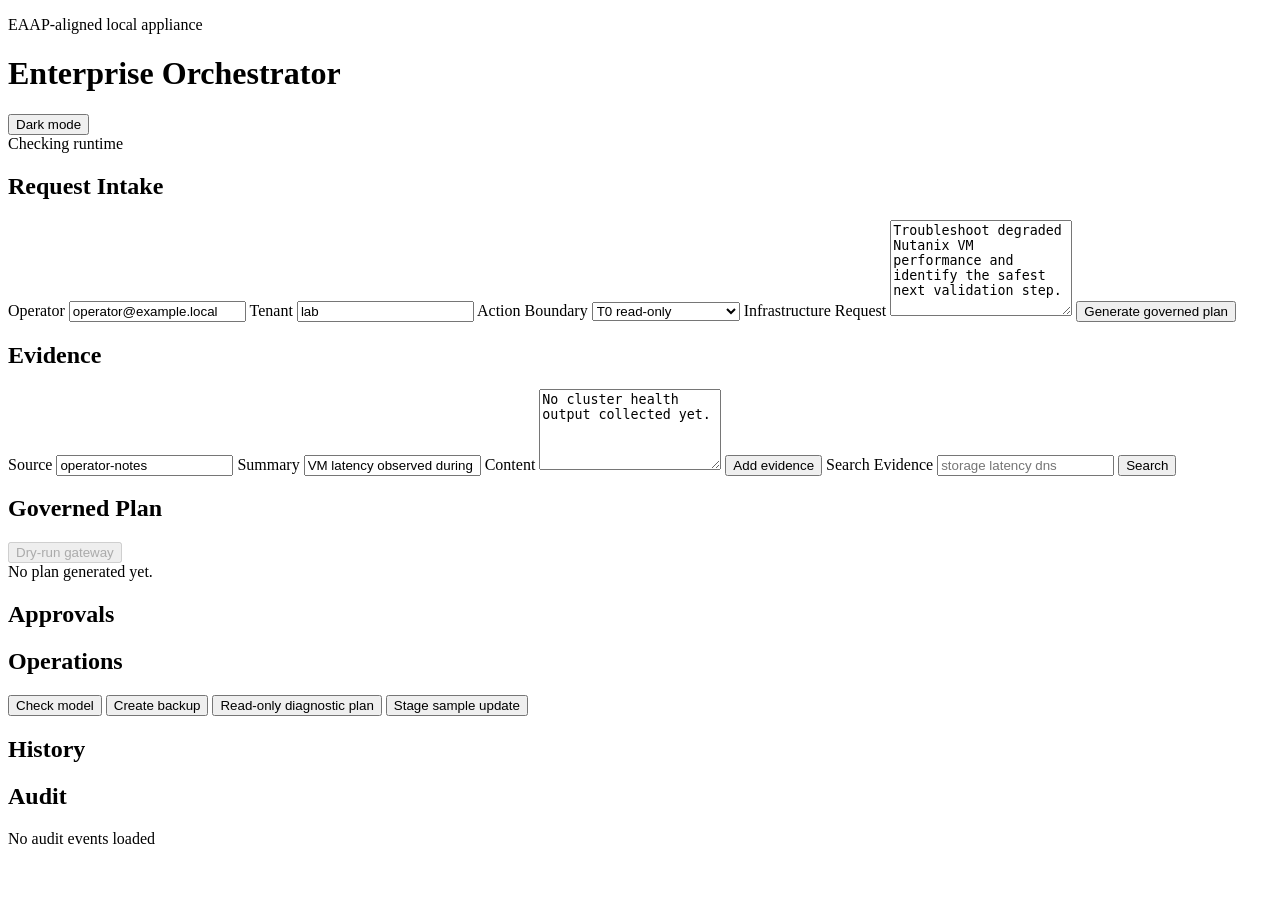
==== ui/index.html @ d8a65815 "Establish appliance MVP baseline" ====
<!doctype html>
<html lang="en">
  <head>
    <meta charset="utf-8" />
    <meta name="viewport" content="width=device-width, initial-scale=1" />
    <title>Enterprise Orchestrator Appliance</title>
    <link rel="stylesheet" href="/styles.css" />
  </head>
  <body>
    <header class="topbar">
      <div>
        <p class="eyebrow">EAAP-aligned local appliance</p>
        <h1>Enterprise Orchestrator</h1>
      </div>
      <div class="topActions">
        <button
          class="themeToggle"
          id="themeToggle"
          type="button"
          aria-pressed="false"
        >
          Dark mode
        </button>
        <div class="status" id="runtimeStatus">Checking runtime</div>
      </div>
    </header>

    <main class="layout">
      <section class="panel intake">
        <h2>Request Intake</h2>
        <label>
          Operator
          <input id="operator" value="operator@example.local" />
        </label>
        <label>
          Tenant
          <input id="tenant" value="lab" />
        </label>
        <label>
          Action Boundary
          <select id="boundary">
            <option value="T0">T0 read-only</option>
            <option value="T1">T1 low-risk reversible</option>
            <option value="T2">T2 disruptive</option>
            <option value="T3">T3 destructive</option>
          </select>
        </label>
        <label>
          Infrastructure Request
          <textarea id="task" rows="6">Troubleshoot degraded Nutanix VM performance and identify the safest next validation step.</textarea>
        </label>
        <button id="submitRequest">Generate governed plan</button>
      </section>

      <section class="panel evidence">
        <h2>Evidence</h2>
        <label>
          Source
          <input id="evidenceSource" value="operator-notes" />
        </label>
        <label>
          Summary
          <input id="evidenceSummary" value="VM latency observed during business hours" />
        </label>
        <label>
          Content
          <textarea id="evidenceContent" rows="5">No cluster health output collected yet.</textarea>
        </label>
        <button id="addEvidence">Add evidence</button>
        <label>
          Search Evidence
          <input id="evidenceSearch" placeholder="storage latency dns" />
        </label>
        <button id="searchEvidence">Search</button>
        <div id="evidenceList" class="list"></div>
      </section>

      <section class="panel plan">
        <div class="sectionHead">
          <h2>Governed Plan</h2>
          <button id="dryRun" disabled>Dry-run gateway</button>
        </div>
        <div id="planSummary" class="empty">No plan generated yet.</div>
        <pre id="planJson"></pre>
      </section>

      <section class="panel approvals">
        <h2>Approvals</h2>
        <div id="approvalList" class="list"></div>
      </section>

      <section class="panel ops">
        <h2>Operations</h2>
        <button id="modelHealth">Check model</button>
        <button id="backupState">Create backup</button>
        <button id="connectorPlan">Read-only diagnostic plan</button>
        <button id="stageUpdate">Stage sample update</button>
        <pre id="opsJson"></pre>
      </section>

      <section class="panel history">
        <h2>History</h2>
        <div id="historyList" class="list"></div>
      </section>

      <section class="panel audit">
        <h2>Audit</h2>
        <div id="auditState" class="status">No audit events loaded</div>
        <div id="auditList" class="list"></div>
      </section>
    </main>

    <script src="/app.js"></script>
  </body>
</html>
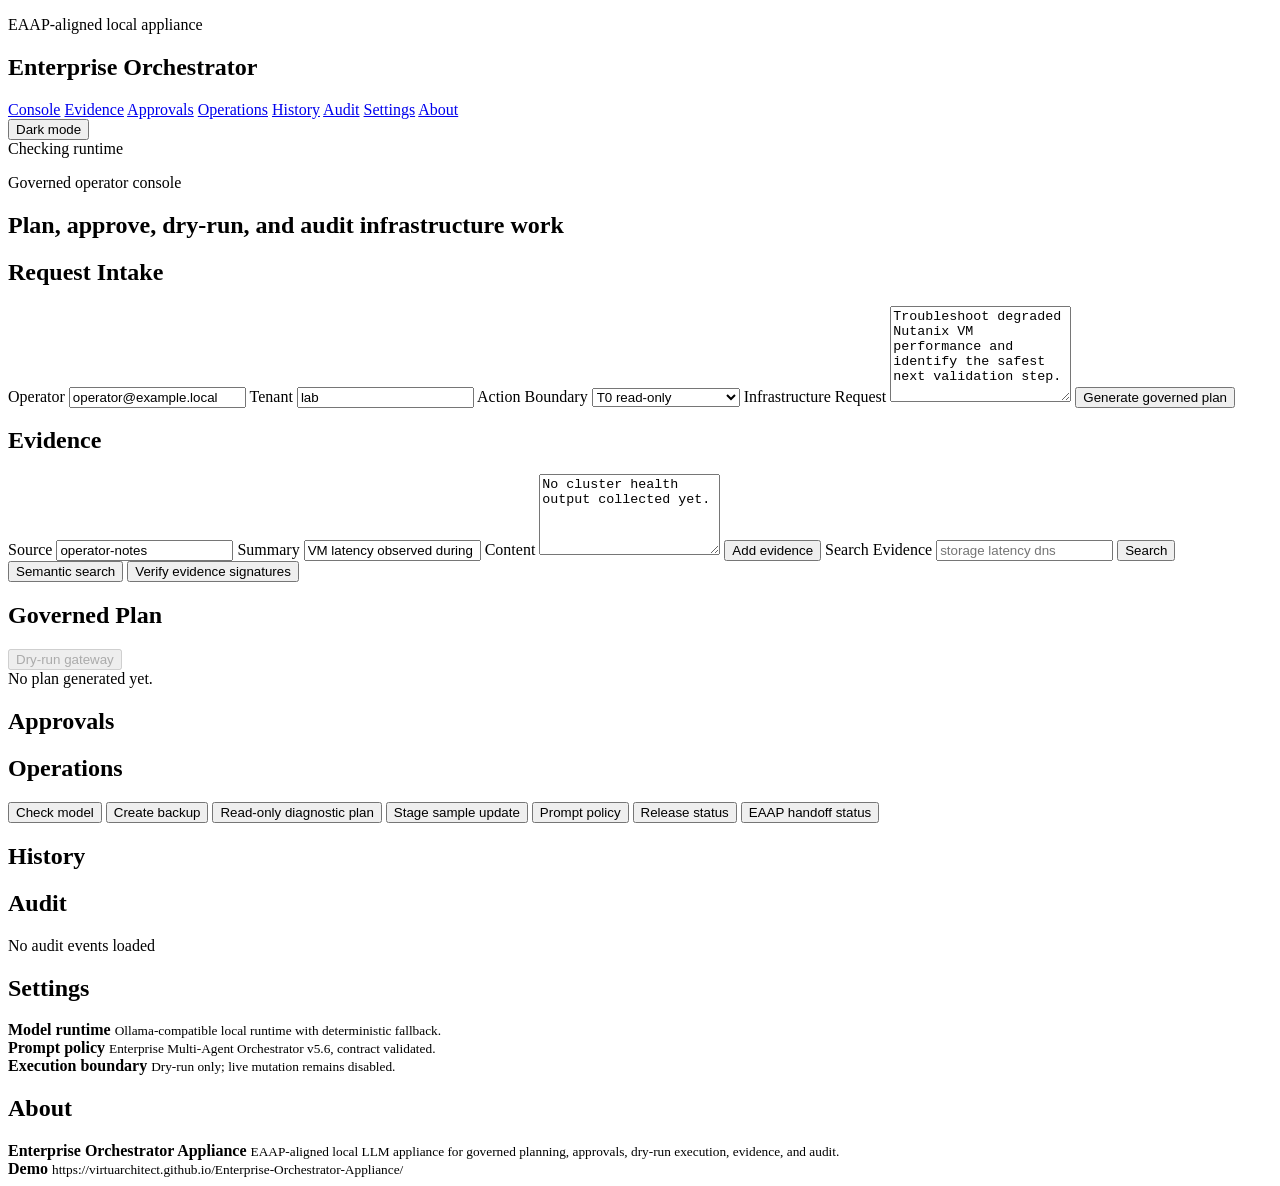
==== commit e707af1e: "Implement governed console maturity increment" ====
--- a/ui/index.html
+++ b/ui/index.html
@@ -7,26 +7,45 @@
     <link rel="stylesheet" href="/styles.css" />
   </head>
   <body>
-    <header class="topbar">
-      <div>
-        <p class="eyebrow">EAAP-aligned local appliance</p>
-        <h1>Enterprise Orchestrator</h1>
-      </div>
-      <div class="topActions">
-        <button
-          class="themeToggle"
-          id="themeToggle"
-          type="button"
-          aria-pressed="false"
-        >
-          Dark mode
-        </button>
-        <div class="status" id="runtimeStatus">Checking runtime</div>
-      </div>
-    </header>
+    <div class="appShell">
+      <aside class="sidebar" aria-label="Console navigation">
+        <div class="brandBlock">
+          <p class="eyebrow">EAAP-aligned local appliance</p>
+          <h1>Enterprise Orchestrator</h1>
+        </div>
+        <nav class="sideNav">
+          <a href="#console">Console</a>
+          <a href="#evidence">Evidence</a>
+          <a href="#approvals">Approvals</a>
+          <a href="#operations">Operations</a>
+          <a href="#history">History</a>
+          <a href="#audit">Audit</a>
+          <a href="#settings">Settings</a>
+          <a href="#about">About</a>
+        </nav>
+        <div class="sideFooter">
+          <button
+            class="themeToggle"
+            id="themeToggle"
+            type="button"
+            aria-pressed="false"
+          >
+            Dark mode
+          </button>
+          <div class="status" id="runtimeStatus">Checking runtime</div>
+        </div>
+      </aside>
 
-    <main class="layout">
-      <section class="panel intake">
+      <div class="contentShell">
+        <header class="topbar">
+          <div>
+            <p class="eyebrow">Governed operator console</p>
+            <h2>Plan, approve, dry-run, and audit infrastructure work</h2>
+          </div>
+        </header>
+
+        <main class="layout">
+      <section class="panel intake" id="console">
         <h2>Request Intake</h2>
         <label>
           Operator
@@ -52,7 +71,7 @@
         <button id="submitRequest">Generate governed plan</button>
       </section>
 
-      <section class="panel evidence">
+      <section class="panel evidence" id="evidence">
         <h2>Evidence</h2>
         <label>
           Source
@@ -72,6 +91,8 @@
           <input id="evidenceSearch" placeholder="storage latency dns" />
         </label>
         <button id="searchEvidence">Search</button>
+        <button id="semanticSearch">Semantic search</button>
+        <button id="verifyEvidence">Verify evidence signatures</button>
         <div id="evidenceList" class="list"></div>
       </section>
 
@@ -84,31 +105,63 @@
         <pre id="planJson"></pre>
       </section>
 
-      <section class="panel approvals">
+      <section class="panel approvals" id="approvals">
         <h2>Approvals</h2>
         <div id="approvalList" class="list"></div>
       </section>
 
-      <section class="panel ops">
+      <section class="panel ops" id="operations">
         <h2>Operations</h2>
         <button id="modelHealth">Check model</button>
         <button id="backupState">Create backup</button>
         <button id="connectorPlan">Read-only diagnostic plan</button>
         <button id="stageUpdate">Stage sample update</button>
+        <button id="promptPolicy">Prompt policy</button>
+        <button id="releaseStatus">Release status</button>
+        <button id="eaapStatus">EAAP handoff status</button>
         <pre id="opsJson"></pre>
       </section>
 
-      <section class="panel history">
+      <section class="panel history" id="history">
         <h2>History</h2>
         <div id="historyList" class="list"></div>
       </section>
 
-      <section class="panel audit">
+      <section class="panel audit" id="audit">
         <h2>Audit</h2>
         <div id="auditState" class="status">No audit events loaded</div>
         <div id="auditList" class="list"></div>
       </section>
-    </main>
+          <section class="panel settings" id="settings">
+            <h2>Settings</h2>
+            <div class="item">
+              <strong>Model runtime</strong>
+              <small>Ollama-compatible local runtime with deterministic fallback.</small>
+            </div>
+            <div class="item">
+              <strong>Prompt policy</strong>
+              <small>Enterprise Multi-Agent Orchestrator v5.6, contract validated.</small>
+            </div>
+            <div class="item">
+              <strong>Execution boundary</strong>
+              <small>Dry-run only; live mutation remains disabled.</small>
+            </div>
+          </section>
+
+          <section class="panel about" id="about">
+            <h2>About</h2>
+            <div class="item">
+              <strong>Enterprise Orchestrator Appliance</strong>
+              <small>EAAP-aligned local LLM appliance for governed planning, approvals, dry-run execution, evidence, and audit.</small>
+            </div>
+            <div class="item">
+              <strong>Demo</strong>
+              <small>https://virtuarchitect.github.io/Enterprise-Orchestrator-Appliance/</small>
+            </div>
+          </section>
+        </main>
+      </div>
+    </div>
 
     <script src="/app.js"></script>
   </body>
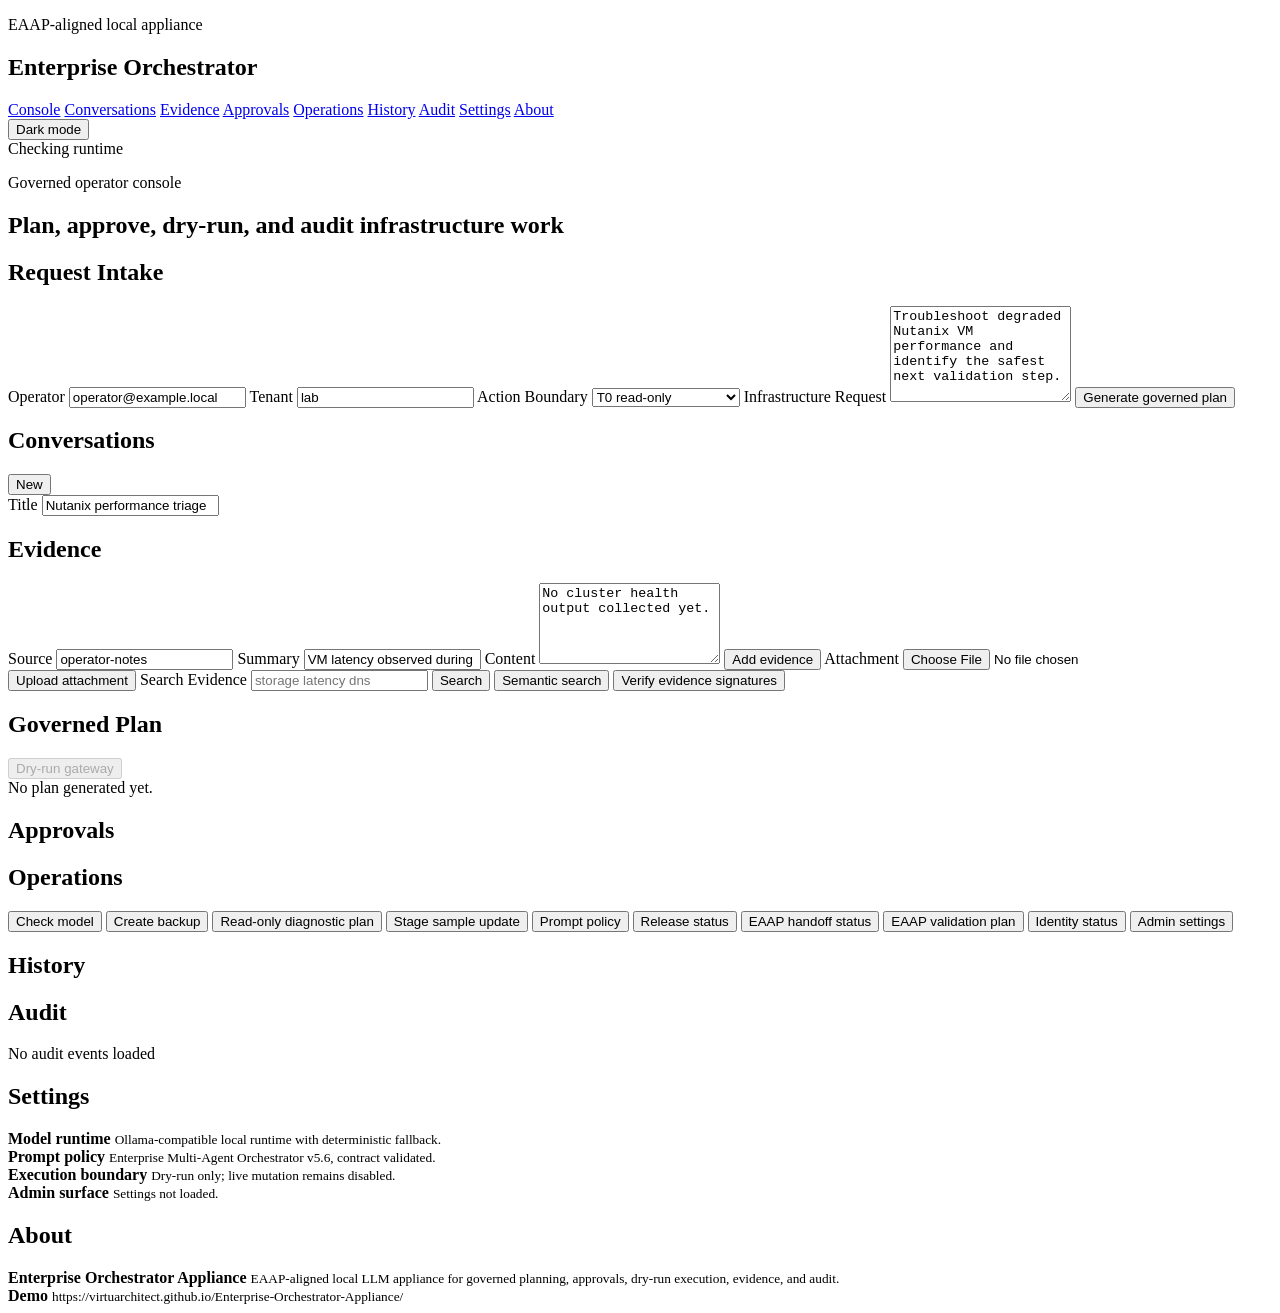
==== commit 43a05c41: "Implement phases 22-28 appliance maturity" ====
--- a/ui/index.html
+++ b/ui/index.html
@@ -15,6 +15,7 @@
         </div>
         <nav class="sideNav">
           <a href="#console">Console</a>
+          <a href="#conversations">Conversations</a>
           <a href="#evidence">Evidence</a>
           <a href="#approvals">Approvals</a>
           <a href="#operations">Operations</a>
@@ -71,6 +72,18 @@
         <button id="submitRequest">Generate governed plan</button>
       </section>
 
+      <section class="panel conversations" id="conversations">
+        <div class="sectionHead">
+          <h2>Conversations</h2>
+          <button id="newConversation">New</button>
+        </div>
+        <label>
+          Title
+          <input id="conversationTitle" value="Nutanix performance triage" />
+        </label>
+        <div id="conversationList" class="list"></div>
+      </section>
+
       <section class="panel evidence" id="evidence">
         <h2>Evidence</h2>
         <label>
@@ -86,6 +99,11 @@
           <textarea id="evidenceContent" rows="5">No cluster health output collected yet.</textarea>
         </label>
         <button id="addEvidence">Add evidence</button>
+        <label>
+          Attachment
+          <input id="evidenceAttachment" type="file" />
+        </label>
+        <button id="uploadAttachment">Upload attachment</button>
         <label>
           Search Evidence
           <input id="evidenceSearch" placeholder="storage latency dns" />
@@ -119,6 +137,9 @@
         <button id="promptPolicy">Prompt policy</button>
         <button id="releaseStatus">Release status</button>
         <button id="eaapStatus">EAAP handoff status</button>
+        <button id="eaapValidation">EAAP validation plan</button>
+        <button id="identityStatus">Identity status</button>
+        <button id="adminSettings">Admin settings</button>
         <pre id="opsJson"></pre>
       </section>
 
@@ -146,6 +167,10 @@
               <strong>Execution boundary</strong>
               <small>Dry-run only; live mutation remains disabled.</small>
             </div>
+            <div class="item">
+              <strong>Admin surface</strong>
+              <small id="settingsSummary">Settings not loaded.</small>
+            </div>
           </section>
 
           <section class="panel about" id="about">
